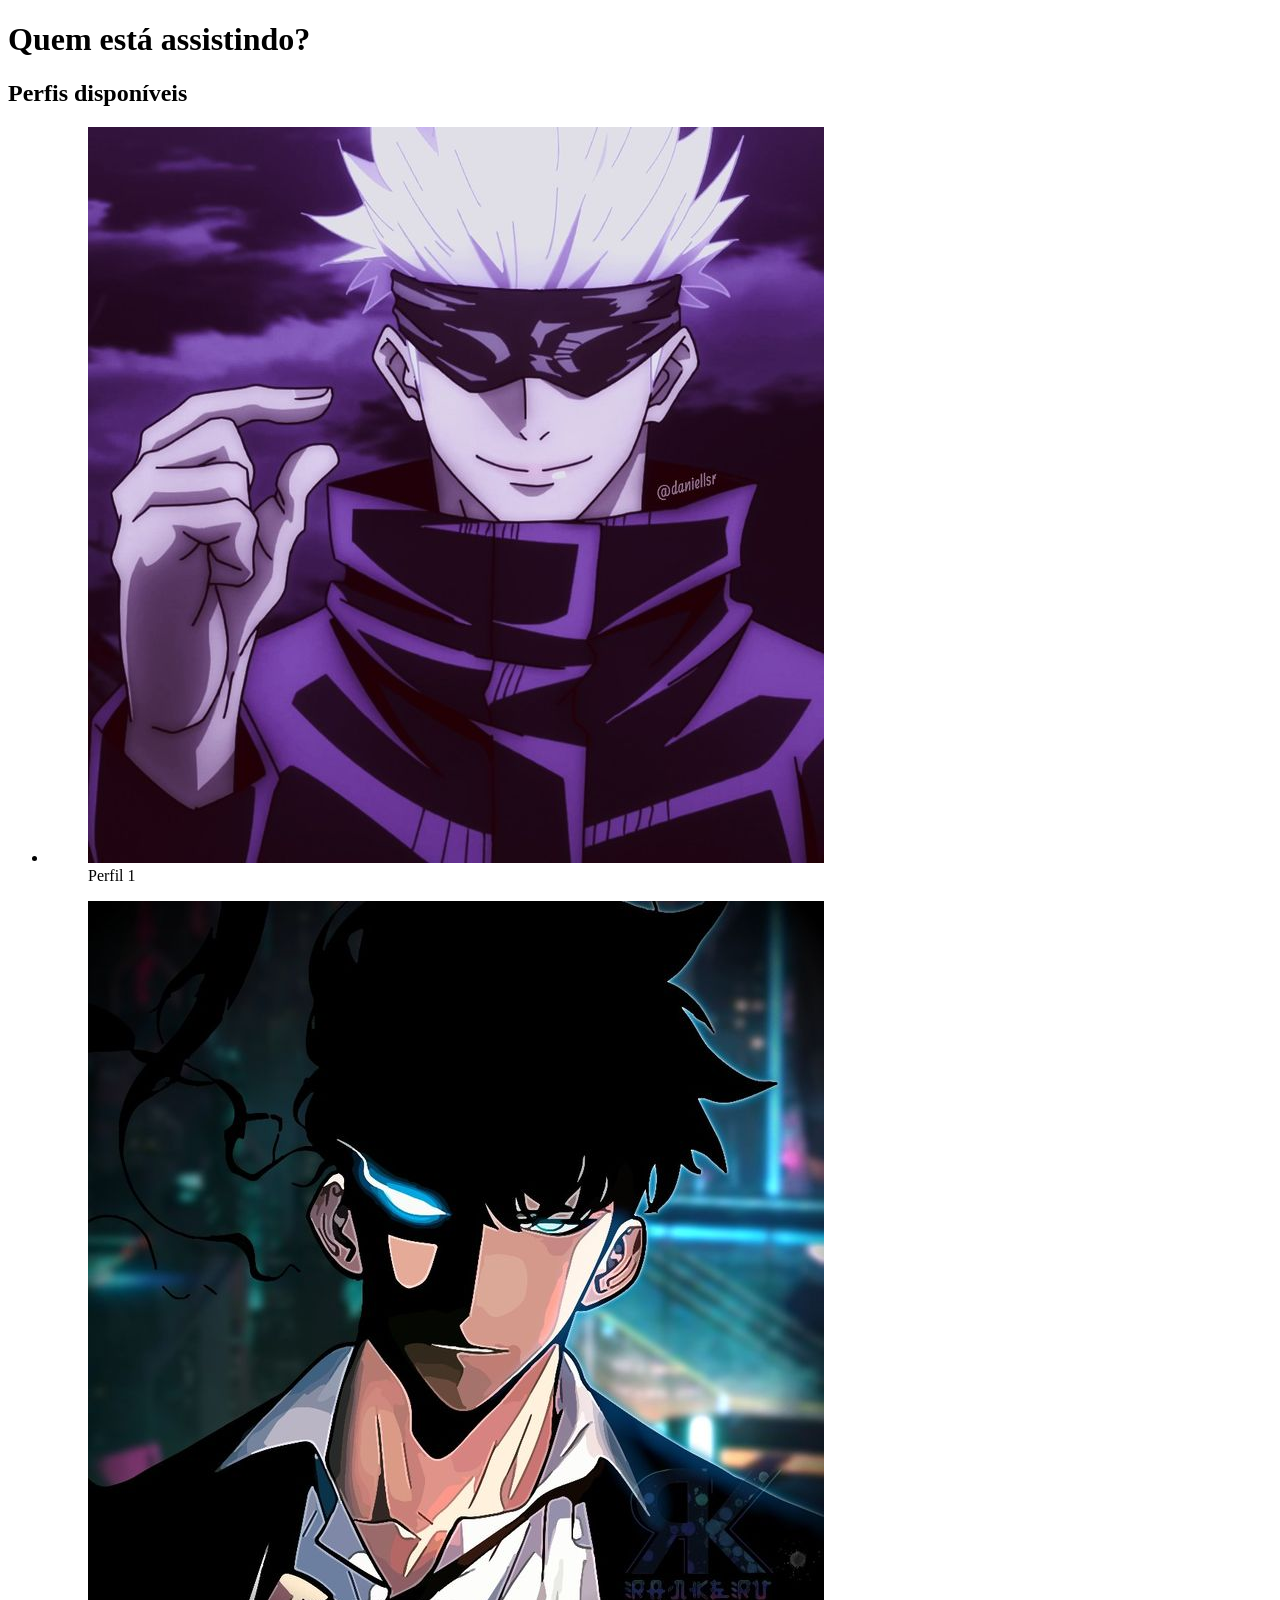
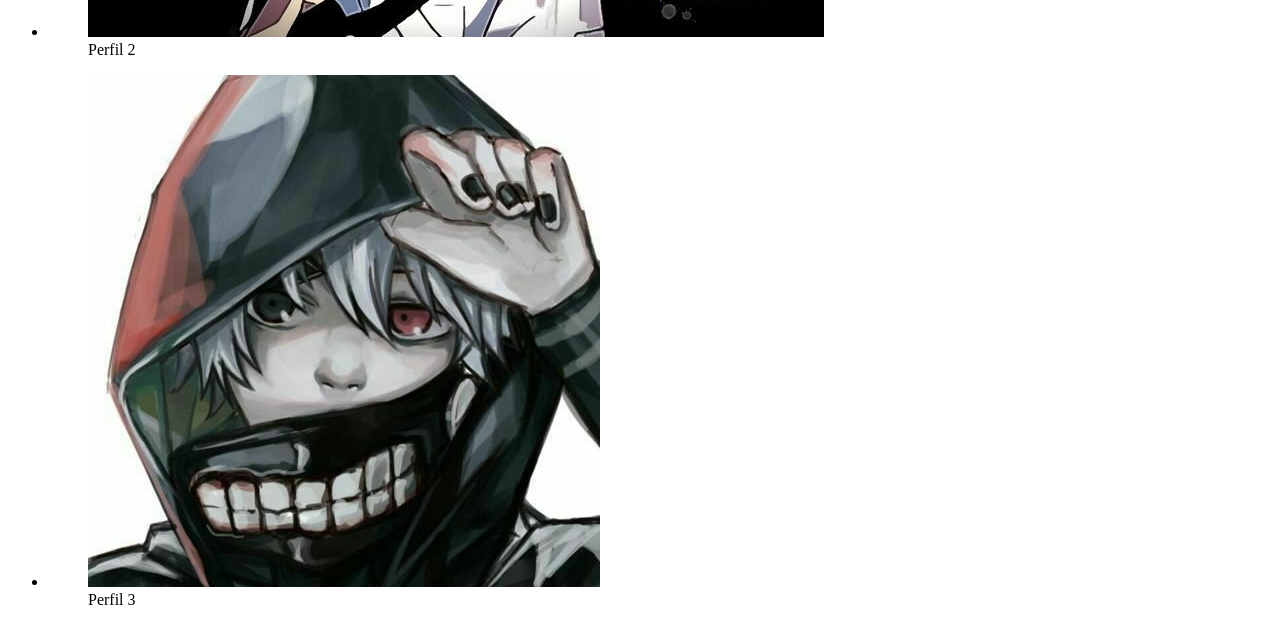
==== index.html @ a63573a3 "criando texto alternativos das imagens de perfil" ====
<!DOCTYPE html>
<html lang="pt-br">

<head>
    <meta charset="UTF-8">
    <meta name="viewport" content="width=device-width, initial-scale=1.0">
    <meta name="description" content="Selecione seu perfil da Netflix para continuar assistindo.">
    <meta name="theme-color" content="#221f1f">
    <title>Seleção de Perfil - Netflix</title>
</head>

<body>
    <main>
        <header>
            <h1>Quem está assistindo?</h1>
        </header>

        <section class="profiles-container">
            <h2 class="sr-only">Perfis disponíveis</h2>
            <ul class="profiles" role="list">
                <li class="profile-item">
                    <figure class="profile">
                        <img src="assets/foto-perfil-1.jpg"
                            alt="Ilustração em estilo anime de Satoru Gojo, com cabelos brancos e venda nos olhos, fazendo um gesto com os dedos sob uma iluminação dramática em tons de roxo e violeta"
                            class="profile-image">
                        <figcaption class="profile-name">Perfil 1</figcaption>
                    </figure>
                </li>
                <li class="profile-item">
                    <figure class="profile">
                        <img src="assets/foto-perfil-2.jpg" alt="Ilustração de Sung Jin-woo, de Solo Leveling, com um olho brilhando em azul neon contra um fundo urbano noturno e desfocado" class="profile-image">
                        <figcaption class="profile-name">Perfil 2</figcaption>
                    </figure>
                </li>
                <li class="profile-item">
                    <figure class="profile">
                        <img src="assets/foto-perfil-3.jpg" alt="Ilustração em estilo anime de Ken Kaneki, de Tokyo Ghoul, vestindo um capuz escuro e sua icônica máscara de dentes, com um olho normal e o outro vermelho em destaque" class="profile-image">
                        <figcaption class="profile-name">Perfil 3</figcaption>
                    </figure>
                </li>
            </ul>
        </section>
    </main>
</body>

</html>
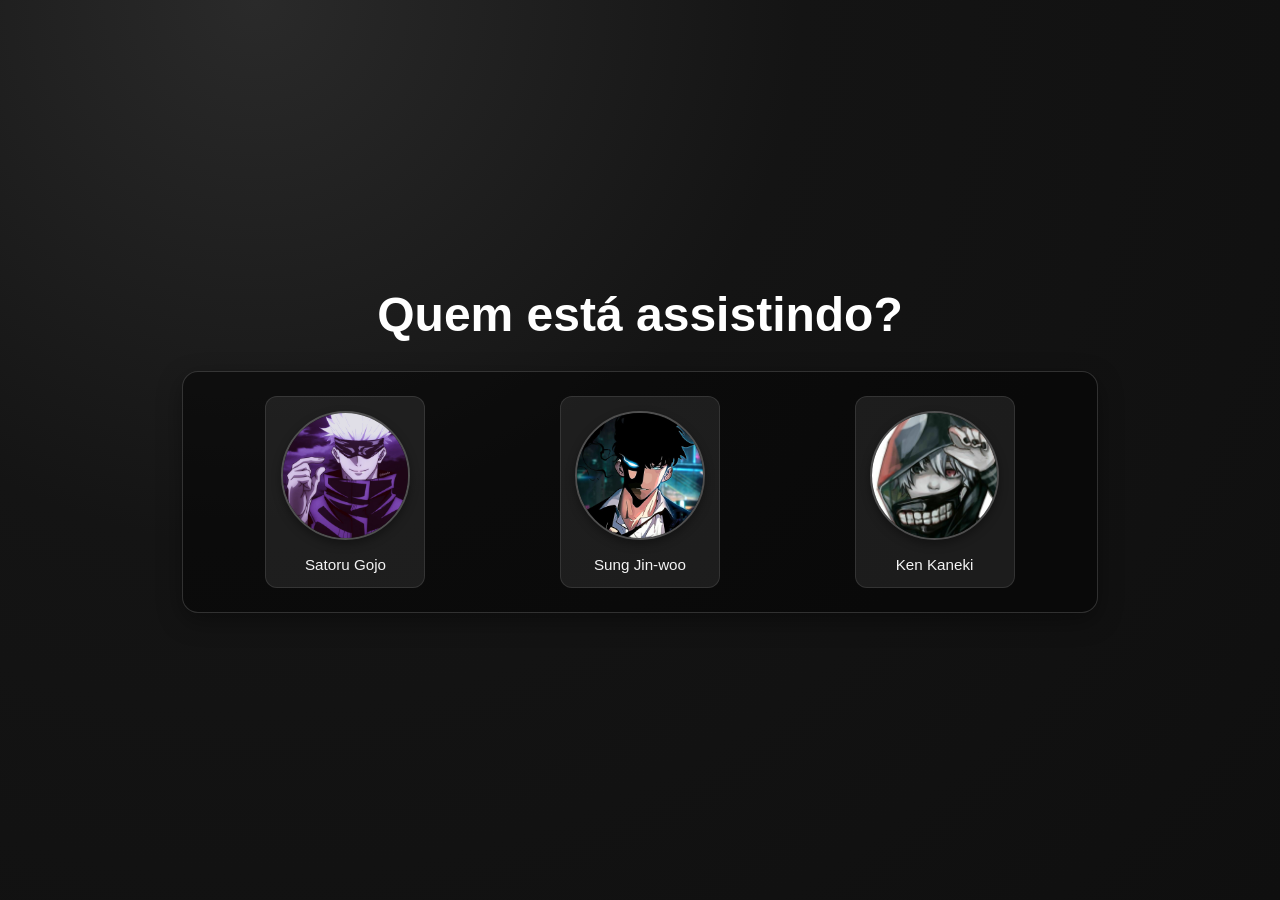
==== commit 792be8c8: "Criando o arquivo style.css com estilos para o index.html" ====
--- a/index.html
+++ b/index.html
@@ -7,6 +7,7 @@
     <meta name="description" content="Selecione seu perfil da Netflix para continuar assistindo.">
     <meta name="theme-color" content="#221f1f">
     <title>Seleção de Perfil - Netflix</title>
+    <link rel="stylesheet" href="styles.css">
 </head>
 
 <body>
@@ -23,19 +24,19 @@
                         <img src="assets/foto-perfil-1.jpg"
                             alt="Ilustração em estilo anime de Satoru Gojo, com cabelos brancos e venda nos olhos, fazendo um gesto com os dedos sob uma iluminação dramática em tons de roxo e violeta"
                             class="profile-image">
-                        <figcaption class="profile-name">Perfil 1</figcaption>
+                        <figcaption class="profile-name">Satoru Gojo</figcaption>
                     </figure>
                 </li>
                 <li class="profile-item">
                     <figure class="profile">
                         <img src="assets/foto-perfil-2.jpg" alt="Ilustração de Sung Jin-woo, de Solo Leveling, com um olho brilhando em azul neon contra um fundo urbano noturno e desfocado" class="profile-image">
-                        <figcaption class="profile-name">Perfil 2</figcaption>
+                        <figcaption class="profile-name">Sung Jin-woo</figcaption>
                     </figure>
                 </li>
                 <li class="profile-item">
                     <figure class="profile">
                         <img src="assets/foto-perfil-3.jpg" alt="Ilustração em estilo anime de Ken Kaneki, de Tokyo Ghoul, vestindo um capuz escuro e sua icônica máscara de dentes, com um olho normal e o outro vermelho em destaque" class="profile-image">
-                        <figcaption class="profile-name">Perfil 3</figcaption>
+                        <figcaption class="profile-name">Ken Kaneki</figcaption>
                     </figure>
                 </li>
             </ul>
--- a/styles.css
+++ b/styles.css
@@ -0,0 +1,116 @@
+/* Estilo inspirado na Netflix */
+* {
+    box-sizing: border-box;
+    margin: 0;
+    padding: 0;
+}
+
+:root {
+    --bg-color: #141414;
+    --card-bg: rgba(255, 255, 255, 0.08);
+    --border-color: rgba(255, 255, 255, 0.16);
+    --text-color: #ffffff;
+    --muted-color: #e5e5e5;
+    --accent-color: #e50914;
+}
+
+body {
+    background: radial-gradient(circle at 20% 0, #2a2a2a 0%, #141414 40%, #0f0f0f 100%);
+    color: var(--text-color);
+    font-family: "Helvetica Neue", Helvetica, Arial, sans-serif;
+    min-height: 100vh;
+    display: flex;
+    align-items: center;
+    justify-content: center;
+    padding: 2rem;
+}
+
+main {
+    width: min(980px, 100%);
+    padding: 2rem;
+}
+
+header h1 {
+    font-size: clamp(1.8rem, 4vw, 3rem);
+    font-weight: 600;
+    color: #ffffff;
+    text-align: center;
+    margin-bottom: 1.8rem;
+}
+
+.profiles-container {
+    background: rgba(0, 0, 0, 0.45);
+    border: 1px solid var(--border-color);
+    border-radius: 16px;
+    padding: 1.5rem;
+    box-shadow: 0 8px 24px rgba(0, 0, 0, 0.35);
+}
+
+.profiles {
+    list-style: none;
+    display: grid;
+    grid-template-columns: repeat(auto-fit, minmax(140px, 1fr));
+    gap: 1.1rem;
+}
+
+.profile-item {
+    display: flex;
+    justify-content: center;
+}
+
+.profile {
+    background: var(--card-bg);
+    border: 1px solid rgba(255, 255, 255, 0.10);
+    border-radius: 12px;
+    width: 100%;
+    max-width: 160px;
+    padding: 0.9rem;
+    text-align: center;
+    cursor: pointer;
+    transition: transform 0.2s ease, border-color 0.2s ease, background 0.2s ease;
+}
+
+.profile:hover,
+.profile:focus-within {
+    transform: translateY(-3px);
+    border-color: rgba(229, 9, 20, 0.7);
+    background: rgba(255, 255, 255, 0.15);
+}
+
+.profile-image {
+    width: 100%;
+    border-radius: 50%;
+    border: 2px solid rgba(255, 255, 255, 0.22);
+    box-shadow: 0 4px 10px rgba(0, 0, 0, 0.35);
+}
+
+.profile-name {
+    margin-top: 0.7rem;
+    color: #f4f4f4;
+    font-size: 0.95rem;
+    font-weight: 500;
+}
+
+.sr-only {
+    position: absolute;
+    width: 1px;
+    height: 1px;
+    padding: 0;
+    margin: -1px;
+    overflow: hidden;
+    clip: rect(0, 0, 0, 0);
+    white-space: nowrap;
+    border: 0;
+}
+
+@media (max-width: 500px) {
+    body {
+        padding: 1rem;
+    }
+    .profiles-container {
+        padding: 1rem;
+    }
+    header h1 {
+        font-size: 1.75rem;
+    }
+}
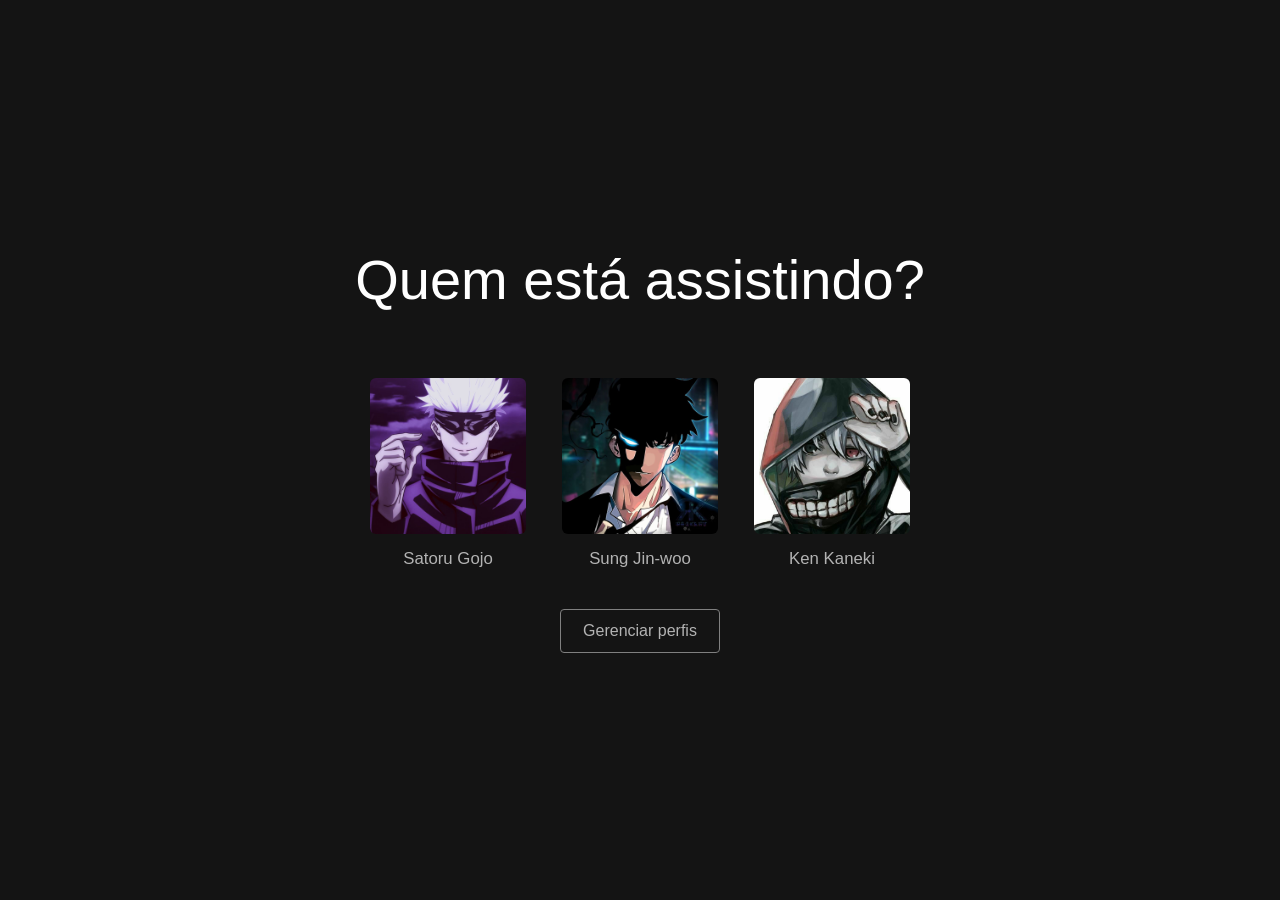
==== commit 593f23d6: "Ajustando bordas e etidando estilo dos perfis" ====
--- a/index.html
+++ b/index.html
@@ -17,7 +17,6 @@
         </header>
 
         <section class="profiles-container">
-            <h2 class="sr-only">Perfis disponíveis</h2>
             <ul class="profiles" role="list">
                 <li class="profile-item">
                     <figure class="profile">
@@ -41,6 +40,8 @@
                 </li>
             </ul>
         </section>
+
+        <button type="button" class="manage-btn">Gerenciar perfis</button>
     </main>
 </body>
 
--- a/styles.css
+++ b/styles.css
@@ -7,110 +7,165 @@
 
 :root {
     --bg-color: #141414;
-    --card-bg: rgba(255, 255, 255, 0.08);
-    --border-color: rgba(255, 255, 255, 0.16);
     --text-color: #ffffff;
-    --muted-color: #e5e5e5;
+    --muted-color: #b3b3b3;
     --accent-color: #e50914;
 }
 
+html, body {
+    height: 100%;
+}
+
 body {
-    background: radial-gradient(circle at 20% 0, #2a2a2a 0%, #141414 40%, #0f0f0f 100%);
+    background-color: var(--bg-color);
     color: var(--text-color);
     font-family: "Helvetica Neue", Helvetica, Arial, sans-serif;
-    min-height: 100vh;
     display: flex;
     align-items: center;
     justify-content: center;
-    padding: 2rem;
+    min-height: 100vh;
+    padding: 0;
 }
 
 main {
-    width: min(980px, 100%);
-    padding: 2rem;
+    display: flex;
+    flex-direction: column;
+    align-items: center;
+    justify-content: center;
+    gap: 2.5rem;
+    width: 100%;
+    max-width: 960px;
+    padding: 1.5rem;
 }
 
 header h1 {
-    font-size: clamp(1.8rem, 4vw, 3rem);
-    font-weight: 600;
+    font-size: clamp(2.8rem, 6vw, 3.5rem);
+    font-weight: 500;
     color: #ffffff;
     text-align: center;
-    margin-bottom: 1.8rem;
+    margin-bottom: 1.5rem;
 }
 
 .profiles-container {
-    background: rgba(0, 0, 0, 0.45);
-    border: 1px solid var(--border-color);
-    border-radius: 16px;
-    padding: 1.5rem;
-    box-shadow: 0 8px 24px rgba(0, 0, 0, 0.35);
+    width: 100%;
 }
 
 .profiles {
     list-style: none;
-    display: grid;
-    grid-template-columns: repeat(auto-fit, minmax(140px, 1fr));
-    gap: 1.1rem;
+    display: flex;
+    flex-wrap: wrap;
+    justify-content: center;
+    gap: 2rem;
+    margin: 0;
+    padding: 0;
 }
 
 .profile-item {
+    flex: 0 1 140px;
     display: flex;
     justify-content: center;
 }
 
 .profile {
-    background: var(--card-bg);
-    border: 1px solid rgba(255, 255, 255, 0.10);
-    border-radius: 12px;
-    width: 100%;
-    max-width: 160px;
-    padding: 0.9rem;
+    display: flex;
+    flex-direction: column;
+    align-items: center;
     text-align: center;
+    background: transparent;
+    border: none;
+    border-radius: 8px;
+    width: 160px;
     cursor: pointer;
-    transition: transform 0.2s ease, border-color 0.2s ease, background 0.2s ease;
+    transition: transform 0.3s ease;
 }
 
 .profile:hover,
 .profile:focus-within {
-    transform: translateY(-3px);
-    border-color: rgba(229, 9, 20, 0.7);
-    background: rgba(255, 255, 255, 0.15);
+    transform: none;
 }
 
 .profile-image {
-    width: 100%;
-    border-radius: 50%;
-    border: 2px solid rgba(255, 255, 255, 0.22);
-    box-shadow: 0 4px 10px rgba(0, 0, 0, 0.35);
+    width: 160px;
+    height: 160px;
+    object-fit: cover;
+    border-radius: 8px;
+    display: block;
+    border: 2px solid transparent;
+}
+
+.profile:hover .profile-image,
+.profile:focus-within .profile-image {
+    border-color: #ffffff;
+    transition-duration: 0.15s;
 }
 
 .profile-name {
-    margin-top: 0.7rem;
-    color: #f4f4f4;
-    font-size: 0.95rem;
+    margin-top: 0.8rem;
+    color: var(--muted-color);
+    font-size: 1.05rem;
     font-weight: 500;
+    transition: color 0.3s ease;
 }
 
-.sr-only {
-    position: absolute;
-    width: 1px;
-    height: 1px;
-    padding: 0;
-    margin: -1px;
-    overflow: hidden;
-    clip: rect(0, 0, 0, 0);
-    white-space: nowrap;
-    border: 0;
+.profile:hover .profile-name,
+.profile:focus-within .profile-name {
+    color: #ffffff;
 }
 
-@media (max-width: 500px) {
-    body {
+.profile-name:not(:hover) {
+    color: #b3b3b3;
+}
+
+.manage-btn {
+    background: transparent;
+    border: 1px solid #808080;
+    color: #b3b3b3;
+    font-size: 1rem;
+    padding: 0.75rem 1.4rem;
+    border-radius: 4px;
+    cursor: pointer;
+    transition: background-color 0.3s ease, color 0.3s ease;
+}
+
+.manage-btn:hover,
+.manage-btn:focus {
+    background: #ffffff;
+    color: #000000;
+    border-color: #ffffff;
+}
+
+@media (max-width: 640px) {
+    main {
         padding: 1rem;
+        gap: 1.8rem;
     }
-    .profiles-container {
-        padding: 1rem;
+
+    .profile-item {
+        flex: 0 1 42%;
     }
-    header h1 {
-        font-size: 1.75rem;
+
+    .profile {
+        width: 130px;
+    }
+
+    .profile-image {
+        width: 130px;
+        height: 130px;
     }
 }
+
+@media (max-width: 420px) {
+    .profile-item {
+        flex: 0 1 100%;
+    }
+
+    .profile {
+        width: 140px;
+    }
+
+    .profile-image {
+        width: 140px;
+        height: 140px;
+    }
+}
+
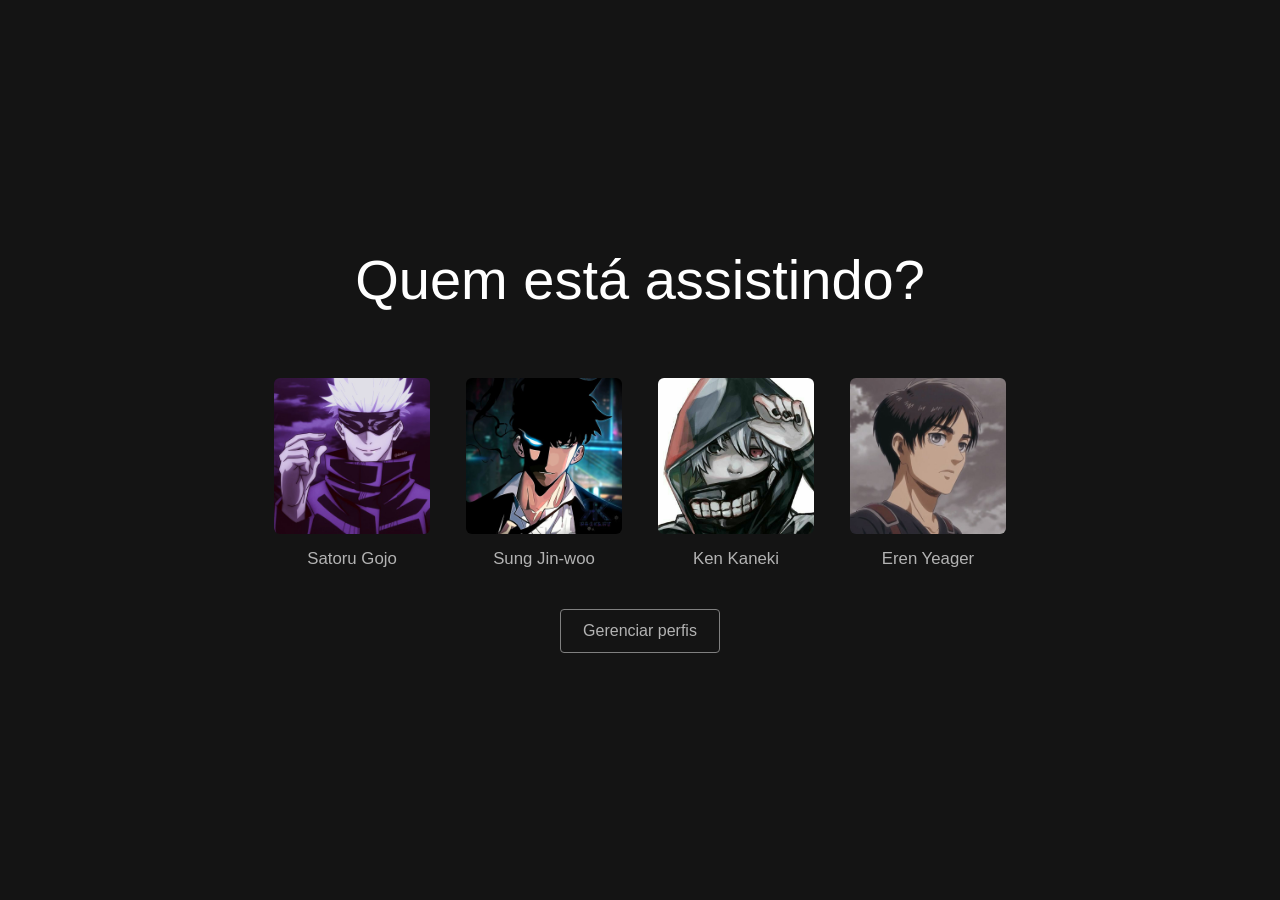
==== commit c0bcbeb6: "Adicionando perfil Eren Yeager" ====
--- a/index.html
+++ b/index.html
@@ -38,6 +38,12 @@
                         <figcaption class="profile-name">Ken Kaneki</figcaption>
                     </figure>
                 </li>
+                 <li class="profile-item">
+                    <figure class="profile">
+                        <img src="assets/foto-perfil-4.jpg" alt="Perfil de Eren Yeager, do anime Attack on Titan, com uma expressão séria e determinada contra um fundo de céu nublado" class="profile-image">
+                        <figcaption class="profile-name">Eren Yeager</figcaption>
+                    </figure>
+                </li>
             </ul>
         </section>
 
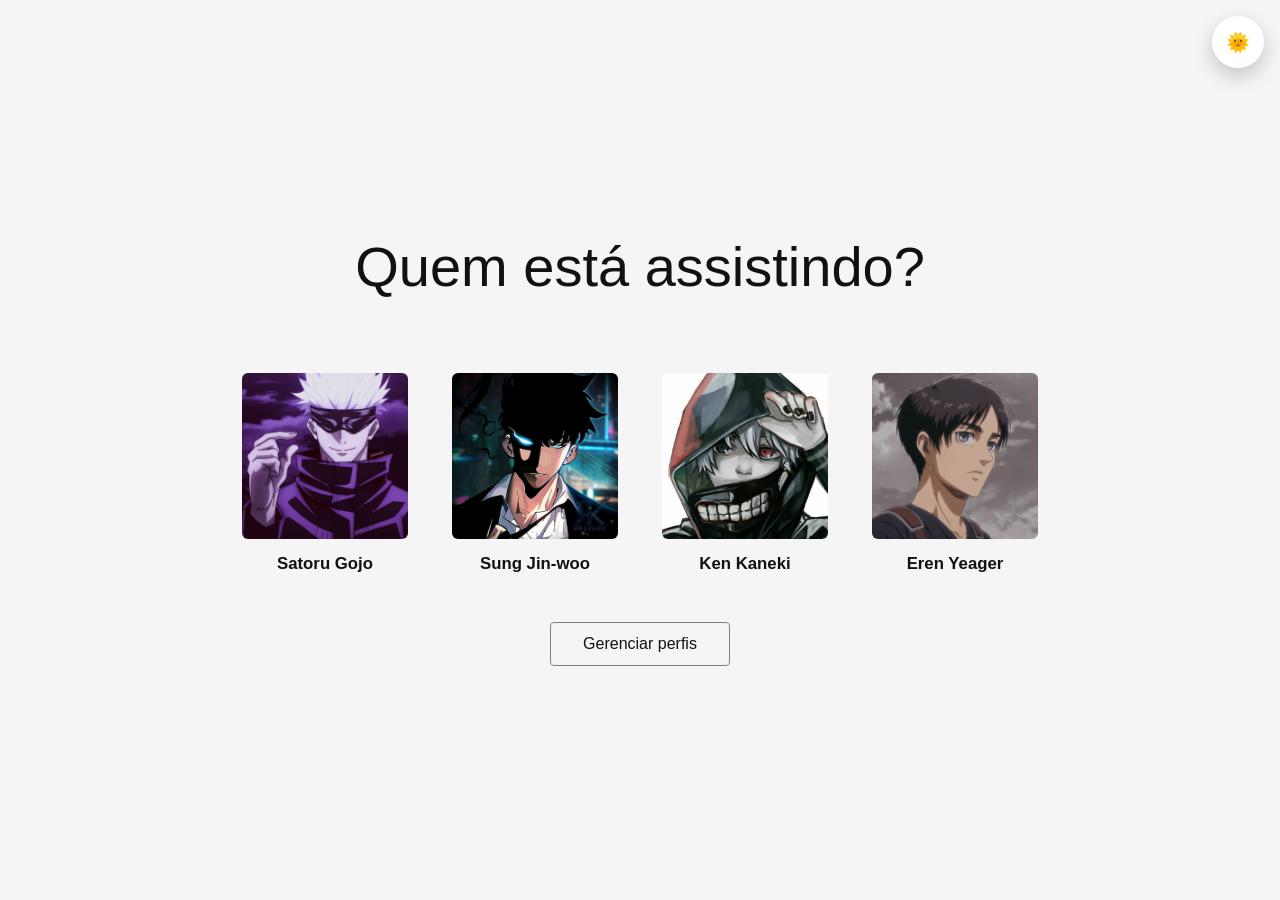
==== commit 85941151: "colocando botao para aplicar o dark mode e o light mode" ====
--- a/index.html
+++ b/index.html
@@ -47,8 +47,12 @@
             </ul>
         </section>
 
-        <button type="button" class="manage-btn">Gerenciar perfis</button>
+        <div class="actions">
+            <button type="button" class="manage-btn">Gerenciar perfis</button>
+        </div>
     </main>
+    <button class="theme-toggle-fixed" aria-label="Alternar modo claro/escuro" title="Alternar modo claro/escuro">🌞</button>
+    <script src="scripts.js"></script>
 </body>
 
 </html>
--- a/styles.css
+++ b/styles.css
@@ -1,132 +1,192 @@
 /* Estilo inspirado na Netflix */
+
+/* RESET GLOBAL - Remove espaçamentos padrão do navegador */
 * {
-    box-sizing: border-box;
-    margin: 0;
-    padding: 0;
-}
-
+    box-sizing: border-box; /* Inclui padding e border no cálculo de largura/altura */
+    margin: 0; /* Remove margem padrão de todos elementos */
+    padding: 0; /* Remove padding padrão de todos elementos */
+}
+
+/* VARIÁVEIS CSS - Define cores reutilizáveis em todo o projeto */
 :root {
+    --bg-color: #141414; /* Preto da Netflix para fundo */
+    --text-color: #ffffff; /* Branco para texto principal */
+    --muted-color: #b3b3b3; /* Cinza claro para texto secundário */
+    --accent-color: #e50914; /* Vermelho Netflix (não usado atualmente, mas disponível) */
+}
+
+/* CONFIGURAÇÃO ESTRUTURA - Define altura mínima do documento */
+html, body {
+    height: 100%; /* Body ocupa toda altura da viewport */
+}
+
+/* BODY - Estilo principal do corpo da página */
+body {
+    background-color: var(--bg-color); /* Fundo preto sólido */
+    color: var(--text-color); /* Texto branco por padrão */
+    font-family: "Helvetica Neue", Helvetica, Arial, sans-serif; /* Fonte limpa estilo Netflix */
+    display: flex; /* Usa Flexbox para alinhamento */
+    align-items: center; /* Centraliza verticalmente */
+    justify-content: center; /* Centraliza horizontalmente */
+    min-height: 100vh; /* No mínimo, ocupa toda altura visível */
+    padding: 0; /* Sem padding */
+}
+
+/* MAIN - Container principal com conteúdo */
+main {
+    display: flex; /* Usa Flexbox para distribuir elementos */
+    flex-direction: column; /* Elementos empilhados verticalmente */
+    align-items: center; /* Centraliza itens horizontalmente */
+    justify-content: center; /* Centraliza itens verticalmente */
+    gap: 2.5rem; /* Espaço entre título e perfis */
+    width: 100%; /* Ocupa largura total disponível */
+    max-width: 960px; /* Limita a largura máxima para manter legibilidade */
+    padding: 1.5rem; /* Espaço interno */
+}
+
+/* HEADER H1 - Título principal */
+header h1 {
+    font-size: clamp(2.8rem, 6vw, 3.5rem); /* Tamanho responsivo: mín 2.8rem, máx 3.5rem */
+    font-weight: 500; /* Peso leviario para visual mais clean */
+    color: var(--text-color); /* Texto conforme o tema */
+    text-align: center; /* Alinha centro */
+    margin-bottom: 1.5rem; /* Espaço abaixo do título */
+}
+
+/* PROFILES CONTAINER - Envoltório dos perfis */
+.profiles-container {
+    width: 100%; /* Ocupa largura total */
+}
+
+/* PROFILES - Lista de perfis */
+.profiles {
+    list-style: none; /* Remove bullets padrão de listas */
+    display: flex; /* Usa Flexbox para distribuição horizontal */
+    flex-wrap: wrap; /* Permite quebra de linha em telas pequenas */
+    justify-content: center; /* Centraliza perfis horizontalmente */
+    gap: 2rem; /* Espaço entre perfis */
+    margin: 0; /* Sem margem */
+    padding: 0; /* Sem padding */
+}
+
+/* PROFILE ITEM - Cada item de perfil na lista */
+.profile-item {
+    flex: 0 1 140px; /* Flex-basis 140px, não cresce, encolhe se necessário */
+    display: flex; /* Ativa Flexbox */
+    justify-content: center; /* Centraliza filho (perfil) horizontalmente */
+}
+
+/* PROFILE - Contêiner individual de um perfil */
+.profile {
+    display: flex; /* Usa Flexbox */
+    flex-direction: column; /* Empilha imagem e nome verticalmente */
+    align-items: center; /* Centraliza conteúdo horizontalmente */
+    text-align: center; /* Alinha texto ao centro */
+    background: transparent; /* Fundo transparente */
+    border: none; /* Sem borda padrão */
+    border-radius: 8px; /* Cantos ligeiramente arredondados */
+    width: 160px; /* Largura fixa */
+    cursor: pointer; /* Cursor vira mão (indica clickabilidade) */
+    transition: transform 0.3s ease; /* Suaviza transições (preparado para possíveis transforms) */
+}
+
+/* PROFILE HOVER/FOCUS - Interação ao passar mouse ou focar */
+.profile:hover,
+.profile:focus-within {
+    transform: none; /* Sem transformação (zoom removido) */
+}
+
+/* PROFILE IMAGE - Imagem do perfil */
+.profile-image {
+    width: 160px; /* Largura fixa */
+    height: 160px; /* Altura fixa (quadrado) */
+    object-fit: cover; /* Recorta imagem para preencher espaço sem distorcer */
+    border-radius: 8px; /* Cantos arredondados como os cards */
+    display: block; /* Remove espaço inline padrão */
+    border: 2px solid transparent; /* Borda transparente (aparece ao hover) */
+}
+
+/* PROFILE IMAGE HOVER - Borda branca ao passar mouse */
+.profile:hover .profile-image,
+.profile:focus-within .profile-image {
+    border-color: #ffffff; /* Muda borda para branca */
+    transition-duration: 0.15s; /* Transição rápida (aparece em 150ms) */
+}
+
+/* PROFILE NAME - Nome do perfil */
+.profile-name {
+    margin-top: 0.8rem; /* Espaço acima do nome */
+    color: var(--text-color); /* Texto conforme tema */
+    font-size: 1.05rem; /* Tamanho um pouco maior que padrão */
+    font-weight: 700; /* Peso forte para destaque */
+    transition: color 0.3s ease, text-shadow 0.3s ease; /* Suaviza mudança de cor */
+}
+
+/* PROFILE NAME HOVER - Nome fica mais pronunciado */
+.profile:hover .profile-name,
+.profile:focus-within .profile-name {
+    color: var(--text-color); /* Mantém cor do tema */
+    text-shadow: 0 0 6px rgba(0, 0, 0, 0.25);
+}
+
+/* PROFILE NAME PADRÃO */
+.profile-name:not(:hover) {
+    color: var(--text-color); /* Mantém cor consitente */
+}
+
+/* MANAGE BUTTON - Botão "Gerenciar perfis" */
+.manage-btn {
+    background: transparent; /* Fundo transparente */
+    border: 1px solid #808080; /* Borda cinza escuro */
+    color: #b3b3b3; /* Texto cinza claro */
+    font-size: 1rem; /* Tamanho padrão */
+    padding: 0.75rem 1.4rem; /* Espaço interno (altura e largura) */
+    border-radius: 4px; /* Cantos levemente arredondados */
+    cursor: pointer; /* Cursor em mão (indica clickabilidade) */
+    transition: background-color 0.3s ease, color 0.3s ease; /* Suaviza mudanças */
+}
+
+/* Ações - agrupa botões */
+.actions {
+    display: flex;
+    justify-content: center;
+    align-items: center;
+    gap: 1rem;
+    flex-wrap: wrap;
+}
+
+/* Temas com classe .dark-mode */
+body {
+    --bg-color: #f5f5f5;
+    --text-color: #111111;
+    --muted-color: #444444;
+    background-color: var(--bg-color);
+    color: var(--text-color);
+    transition: background-color 0.3s ease, color 0.3s ease;
+}
+
+body.dark-mode {
     --bg-color: #141414;
     --text-color: #ffffff;
     --muted-color: #b3b3b3;
-    --accent-color: #e50914;
-}
-
-html, body {
-    height: 100%;
-}
-
-body {
     background-color: var(--bg-color);
     color: var(--text-color);
-    font-family: "Helvetica Neue", Helvetica, Arial, sans-serif;
-    display: flex;
-    align-items: center;
-    justify-content: center;
-    min-height: 100vh;
-    padding: 0;
-}
-
-main {
-    display: flex;
-    flex-direction: column;
-    align-items: center;
-    justify-content: center;
-    gap: 2.5rem;
-    width: 100%;
-    max-width: 960px;
-    padding: 1.5rem;
-}
-
-header h1 {
-    font-size: clamp(2.8rem, 6vw, 3.5rem);
-    font-weight: 500;
-    color: #ffffff;
-    text-align: center;
-    margin-bottom: 1.5rem;
-}
-
-.profiles-container {
-    width: 100%;
-}
-
-.profiles {
-    list-style: none;
-    display: flex;
-    flex-wrap: wrap;
-    justify-content: center;
-    gap: 2rem;
-    margin: 0;
-    padding: 0;
-}
-
-.profile-item {
-    flex: 0 1 140px;
-    display: flex;
-    justify-content: center;
-}
-
-.profile {
-    display: flex;
-    flex-direction: column;
-    align-items: center;
-    text-align: center;
-    background: transparent;
-    border: none;
-    border-radius: 8px;
-    width: 160px;
-    cursor: pointer;
-    transition: transform 0.3s ease;
-}
-
-.profile:hover,
-.profile:focus-within {
-    transform: none;
-}
-
-.profile-image {
-    width: 160px;
-    height: 160px;
-    object-fit: cover;
-    border-radius: 8px;
-    display: block;
-    border: 2px solid transparent;
-}
-
-.profile:hover .profile-image,
-.profile:focus-within .profile-image {
-    border-color: #ffffff;
-    transition-duration: 0.15s;
-}
-
-.profile-name {
-    margin-top: 0.8rem;
-    color: var(--muted-color);
-    font-size: 1.05rem;
-    font-weight: 500;
-    transition: color 0.3s ease;
-}
-
-.profile:hover .profile-name,
-.profile:focus-within .profile-name {
-    color: #ffffff;
-}
-
-.profile-name:not(:hover) {
-    color: #b3b3b3;
-}
-
+}
+
+.theme-toggle-btn,
 .manage-btn {
+    min-width: 180px;
     background: transparent;
     border: 1px solid #808080;
-    color: #b3b3b3;
-    font-size: 1rem;
+    color: var(--text-color);
+    border-radius: 4px;
     padding: 0.75rem 1.4rem;
-    border-radius: 4px;
     cursor: pointer;
-    transition: background-color 0.3s ease, color 0.3s ease;
-}
-
+    transition: background-color 0.3s ease, color 0.3s ease, border-color 0.3s ease;
+}
+
+.theme-toggle-btn:hover,
+.theme-toggle-btn:focus,
 .manage-btn:hover,
 .manage-btn:focus {
     background: #ffffff;
@@ -134,38 +194,102 @@
     border-color: #ffffff;
 }
 
-@media (max-width: 640px) {
+.theme-toggle-fixed {
+    position: fixed;
+    top: 1rem;
+    right: 1rem;
+    width: 52px;
+    height: 52px;
+    border-radius: 50%;
+    display: grid;
+    place-items: center;
+    font-size: 1.2rem;
+    border: 1px solid rgba(255, 255, 255, 0.35);
+    background-color: #ffffff;
+    color: #111111;
+    box-shadow: 0 8px 20px rgba(0, 0, 0, 0.2);
+    cursor: pointer;
+    transition: transform 0.2s ease, background-color 0.3s ease, color 0.3s ease;
+    z-index: 999;
+}
+
+.theme-toggle-fixed:hover,
+.theme-toggle-fixed:focus {
+    transform: scale(1.08);
+}
+
+body.dark-mode .theme-toggle-fixed {
+    background-color: #222222;
+    color: #ffffff;
+    border-color: rgba(255, 255, 255, 0.2);
+}
+
+/* RESPONSIVIDADE - Tablets (768px a 1023px) */
+@media (min-width: 768px) and (max-width: 1023px) {
     main {
-        padding: 1rem;
-        gap: 1.8rem;
+        padding: 1rem; /* Reduz espaço interno */
+        gap: 2rem; /* Ajusta espaço entre título e perfis */
     }
 
     .profile-item {
-        flex: 0 1 42%;
+        flex: 0 1 45%; /* Perfis ocupam ~45% da largura (2 por linha) */
     }
 
     .profile {
-        width: 130px;
+        width: 150px; /* Tamanho ajustado */
     }
 
     .profile-image {
-        width: 130px;
-        height: 130px;
-    }
-}
-
-@media (max-width: 420px) {
+        width: 150px; /* Ajusta imagem */
+        height: 150px; /* Mantém proporção quadrada */
+    }
+}
+
+/* RESPONSIVIDADE - Celulares (até 767px) */
+@media (max-width: 767px) {
+    main {
+        padding: 1rem; /* Reduz espaço interno */
+        gap: 1.5rem; /* Reduz espaço entre título e perfis */
+    }
+
     .profile-item {
-        flex: 0 1 100%;
+        flex: 0 1 45%; /* Perfis ocupam ~45% da largura (2 por linha) */
     }
 
     .profile {
-        width: 140px;
+        width: 100%; /* Ocupa largura total do item */
     }
 
     .profile-image {
-        width: 140px;
-        height: 140px;
-    }
-}
-
+        width: 100%; /* Ocupa largura total */
+        aspect-ratio: 1; /* Mantém proporção quadrada */
+        height: auto; /* Altura automática baseada na largura */
+    }
+
+    .manage-btn {
+        width: 100%; /* Botão ocupa largura total em mobile */
+        max-width: 200px; /* Limita largura máxima */
+    }
+}
+
+/* RESPONSIVIDADE - Grandes telas (1024px ou mais) */
+@media (min-width: 1024px) {
+    main {
+        max-width: 1200px; /* Aumenta largura máxima para telas grandes */
+        gap: 3rem; /* Aumenta espaço */
+    }
+
+    .profiles {
+        gap: 2.5rem; /* Aumenta espaço entre perfis */
+    }
+
+    .profile {
+        width: 170px; /* Aumenta tamanho dos cards */
+    }
+
+    .profile-image {
+        width: 170px; /* Aumenta imagem */
+        height: 170px; /* Mantém proporção */
+    }
+}
+
